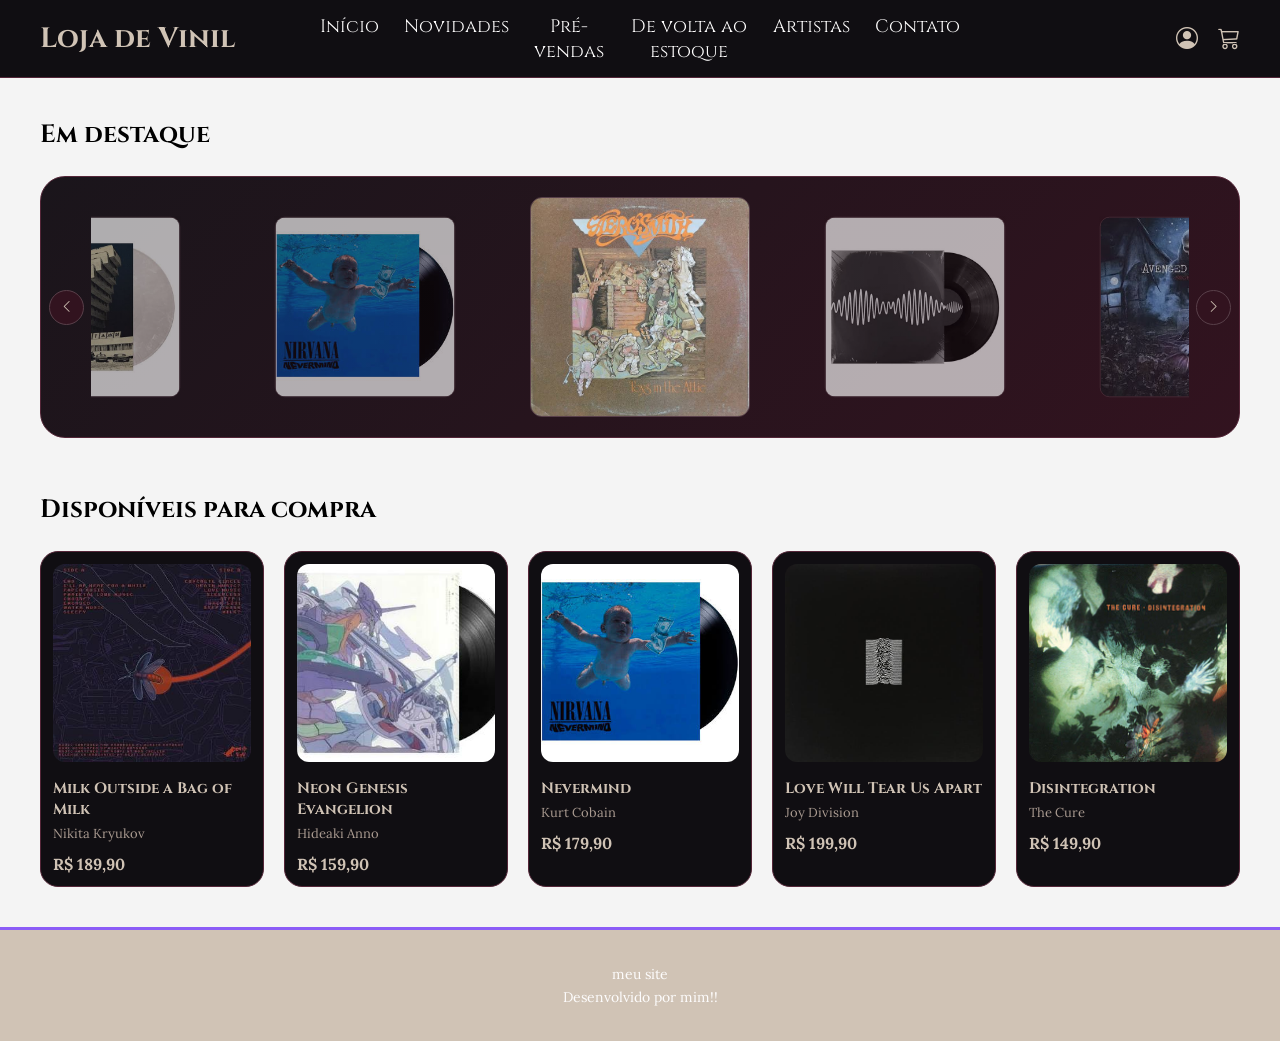
==== Html!!/index.html @ 714119db "avanço no css, começando js e adicionando carrosel de disco" ====
<!doctype html>
<html lang="en">
    <head>
        <meta charset="UTF-8" />
        <meta name="viewport" content="width=device-width, initial-scale=1.0" />
        <title>Loja de Vinil</title>
        <link rel="stylesheet" href="/Css!!/style.css" />
        <link
            rel="stylesheet"
            href="https://cdn.jsdelivr.net/npm/bootstrap-icons@1.11.3/font/bootstrap-icons.min.css"
        />
    </head>
    <body>
        <header>
            <h1>Loja de Vinil</h1>

            <nav>
                <a href="index.html" class="menu">Início</a>
                <a href="novidades.html" class="menu">Novidades</a>
                <a href="pv.html" class="menu">Pré-vendas</a>
                <a href="dve.html" class="menu">De volta ao estoque</a>
                <a href="Artistas.html" class="menu">Artistas</a>
                <a href="contato.html" class="menu">Contato</a>
            </nav>

            <div class="header-icons">
                <a href="conta.html">
                    <i class="bi bi-person-circle"></i>
                </a>

                <a href="carrinho.html">
                    <i class="bi bi-cart3"></i>
                </a>
            </div>
        </header>

        <main>
            <!-- CARROSSEL DE DISCOS -->

            <section class="carousel-section">
                <h2>Em destaque</h2>

                <div class="carousel-container">
                    <button class="carousel-btn prev" id="prevBtn" aria-label="Discos anteriores">
                        <i class="bi bi-chevron-left"></i>
                    </button>

                    <div class="carousel" id="carousel">
                        <div class="carousel-item">
                            <img src="../assets/discos/aero.jpg" alt="Disco 1" />
                        </div>

                        <div class="carousel-item">
                            <img src="../assets/discos/articmonkeys.jpg" alt="Disco 2" />
                        </div>

                        <div class="carousel-item">
                            <img src="../assets/discos/avengedsevenfold.jpg" alt="Disco 3" />
                        </div>

                        <div class="carousel-item">
                            <img src="../assets/discos/depechemode.jpg" alt="Disco 4" />
                        </div>

                        <div class="carousel-item">
                            <img src="../assets/discos/macdemarco.jpg" alt="Disco 5" />
                        </div>

                        <div class="carousel-item">
                            <img src="../assets/discos/molcaht.jpg" alt="Disco 6" />
                        </div>

                        <div class="carousel-item">
                            <img src="../assets/discos/nirvana.jpg" alt="Disco 7" />
                        </div>
                    </div>

                    <button class="carousel-btn next" id="nextBtn" aria-label="Próximos discos">
                        <i class="bi bi-chevron-right"></i>
                    </button>
                </div>
            </section>

            <!-- PRODUTOS DISPONÍVEIS -->

            <section class="products-section">
                <h2>Disponíveis para compra</h2>

                <div class="products-container">
                    <a href="disco.html" class="product-card">
                        <img src="../assets/discos/milkoutsideabagofmilk.jpg" alt="Capa do disco" />
                        <h3>Milk Outside a Bag of Milk</h3>
                        <p>Nikita Kryukov</p>
                        <span>R$ 189,90</span>
                    </a>

                    <a href="disco.html" class="product-card">
                        <img src="../assets/discos/neongenesis.jpg" alt="Capa do disco" />
                        <h3>Neon Genesis Evangelion</h3>
                        <p>Hideaki Anno</p>
                        <span>R$ 159,90</span>
                    </a>

                    <a href="disco.html" class="product-card">
                        <img src="../assets/discos/nirvana.jpg" alt="Capa do disco" />
                        <h3>Nevermind</h3>
                        <p>Kurt Cobain</p>
                        <span>R$ 179,90</span>
                    </a>

                    <a href="disco.html" class="product-card">
                        <img src="../assets/discos/joydivision.jpg" alt="Capa do disco" />
                        <h3>Love Will Tear Us Apart</h3>
                        <p>Joy Division</p>
                        <span>R$ 199,90</span>
                    </a>

                    <a href="disco.html" class="product-card">
                        <img src="../assets/discos/thecure.jpg" alt="Capa do disco" />
                        <h3>Disintegration</h3>
                        <p>The Cure</p>
                        <span>R$ 149,90</span>
                    </a>
                </div>
            </section>
        </main>

        <footer>
            <p>meu site</p>
            <p>Desenvolvido por mim!!</p>
        </footer>
        <script src="/Java!!/carosel.js"></script>
    </body>
</html>
---- Css!!/style.css ----
/* immport de fontes que me pareçam legais dde se usar no site*/
@import url("https://fonts.googleapis.com/css2?family=Lilita+One&display=swap");
@import url("https://fonts.googleapis.com/css2?family=Cinzel:wght@400;500;600;700&family=Lora:ital,wght@0,400;0,500;1,400&display=swap");
/* ate antes de fazer esse codigo, eu não tinha ideia que dava pra fazer isso*/
/*fonte para os titulos e textos*/
h1,
h2,
h3 {
    font-family: "Cinzel", serif;
}

p,
a {
    font-family: "Lora", serif;
}

/* Configurações gerais */
* {
    margin: 0;
    padding: 0;
    box-sizing: border-box;
}

html,
body {
    font-family: Arial, sans-serif;
    background-color: #f4f4f4;
    margin: 0;
    padding: 0;
    min-height: 100%;
}

body {
    min-height: 100vh;
    display: flex;
    flex-direction: column;
}

main {
    flex: 1;
}

/* HEADER */
header {
    background-color: #100e12;
    color: #d0c3b5;

    display: flex;
    align-items: center;
    justify-content: space-between;

    padding: 20px 40px;
    position: relative;

    border-bottom: 1px solid #542638;
}

header h1 {
    font-family: "Cinzel", serif;
    font-size: 28px;
    margin: 0;
}

header nav {
    display: flex;
    gap: 25px;
}

header nav a {
    color: white;
    text-decoration: none;
}
/* botoes do header */

.menu {
    text-align: center;
    color: rgb(255, 254, 254);
    font-family: "Cinzel", sans-serif;
    font-size: 18px;
}

/* NAV */
nav {
    display: flex;
    gap: 25px;

    position: absolute;
    left: 50%;
    transform: translateX(-50%);
}

nav a {
    color: #d0c3b5;
    text-decoration: none;
    font-family: "Lora", serif;
}

/* MAIN */
main {
    padding: 40px;
    min-height: 70vh;
}

/* FOOTER */
footer {
    background-color: #d0c3b5;
    color: rgb(253, 252, 252);

    padding: 30px;
    text-align: center;

    border-top: 3px solid #8b5cf6;
}

footer p {
    margin: 5px;
    font-size: 14px;
}

/*Icones De perfil e carrinho */
.header-icons {
    display: flex;
    align-items: center;
    gap: 20px;
    margin-left: auto;
}

.header-icons a {
    color: #d0c3b5;
    font-size: 22px;
    transition: 0.3s;
}

.header-icons a:hover {
    color: #a34b69;
}

/* carousel e etc
/* CARROSSEL */

/* CARROSSEL */

.carousel-section {
    margin-bottom: 55px;
}

.carousel-section h2,
.products-section h2 {
    color: #000000;
    margin-bottom: 25px;
    font-size: 25px;
}

.carousel-container {
    position: relative;
    display: flex;
    align-items: center;
    padding: 20px 50px;

    background: linear-gradient(135deg, #1a151b, #32131f);

    border: 1px solid #542638;
    border-radius: 25px;

    width: 100%;
    max-width: 1400px;

    margin: 0 auto;
    overflow: hidden;
}
.carousel {
    display: flex;
    align-items: center;
    gap: 35px;

    width: 100%;
    overflow-x: auto;

    scroll-behavior: smooth;
    scroll-snap-type: x mandatory;

    scrollbar-width: none;
}

.carousel::-webkit-scrollbar {
    display: none;
}

.carousel-item {
    flex: 0 0 240px;

    display: flex;
    justify-content: center;
    align-items: center;

    scroll-snap-align: center;

    transform: scale(0.82);
    opacity: 0.65;

    transition:
        transform 0.45s ease,
        opacity 0.45s ease;
}

.carousel-item.active {
    transform: scale(1);
    opacity: 1;
}

.carousel-item:not(.active):hover {
    transform: scale(0.9);
    opacity: 0.85;
}

.carousel-item img {
    width: 220px;
    height: 220px;
    object-fit: contain;

    border-radius: 12px;
    border: 1px solid #59404a;
}

.carousel-item:hover {
    transform: scale(1.08);
}

.carousel-btn {
    position: absolute;
    z-index: 2;

    background: #32131f;
    color: #d0c3b5;

    border: 1px solid #59404a;
    border-radius: 50%;

    width: 35px;
    height: 35px;

    cursor: pointer;
    transition: 0.3s;
}

.carousel-btn:hover {
    background: #542638;
}

.prev {
    left: 8px;
}

.next {
    right: 8px;
}

/* PRODUTOS */

.products-section {
    margin-top: 45px;
}

.products-container {
    display: grid;
    grid-template-columns: repeat(5, minmax(0, 1fr));
    gap: 20px;
}

.product-card {
    background-color: #100e12;
    border: 1px solid #542638;
    border-radius: 18px;

    padding: 12px;

    color: #d0c3b5;
    text-decoration: none;

    transition: 0.3s ease;
}

.product-card:hover {
    transform: translateY(-6px);
    border-color: #a34b69;
}

.product-card img {
    width: 100%;
    aspect-ratio: 1 / 1;

    object-fit: cover;
    border-radius: 12px;
}

.product-card h3 {
    font-size: 15px;
    margin-top: 12px;
}

.product-card p {
    font-size: 13px;
    color: #a99a90;
    margin-top: 5px;
}

.product-card span {
    display: block;
    margin-top: 12px;

    font-family: "Lora", serif;
    font-weight: bold;
    color: #d0c3b5;
}

/* RESPONSIVIDADE */

@media (max-width: 600px) {
    .carousel-container {
        padding: 15px 35px;
    }

    .carousel-item {
        flex-basis: 160px;
    }

    .carousel-item img {
        width: 145px;
        height: 145px;
    }
}
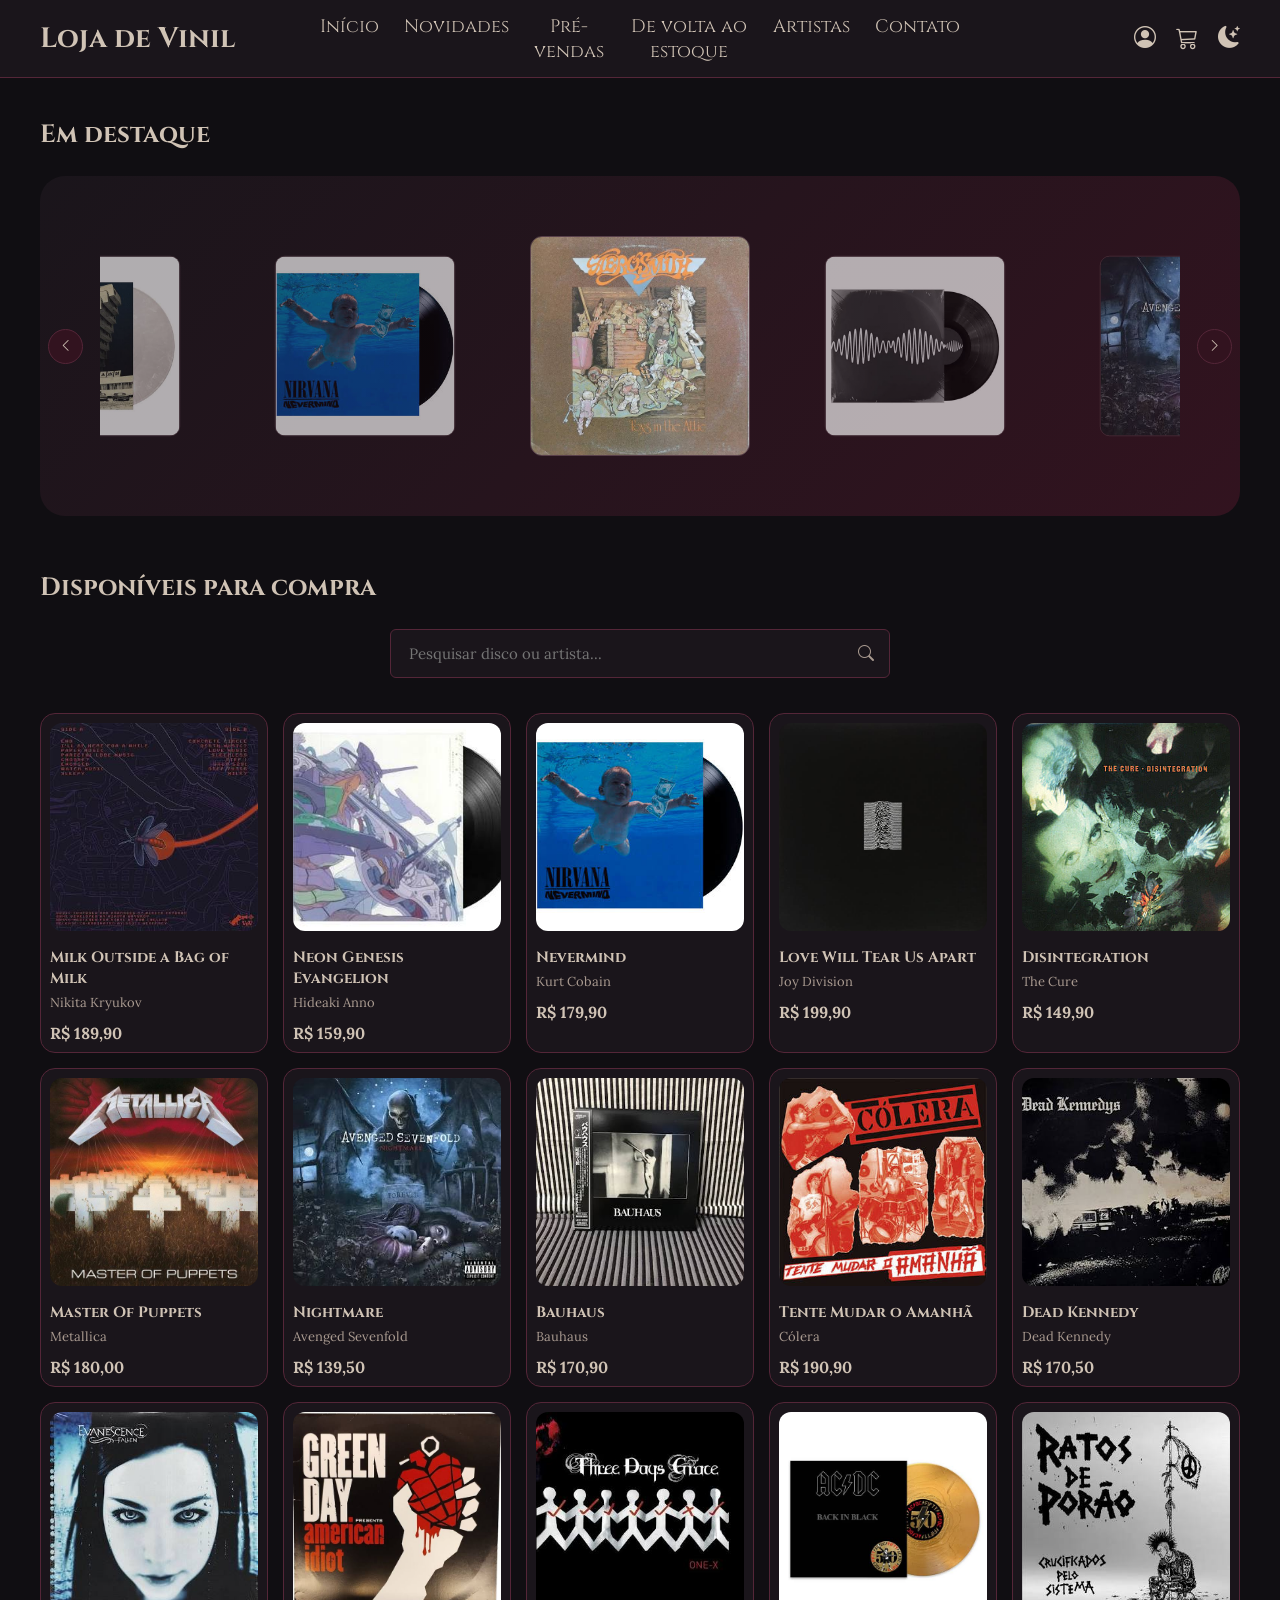
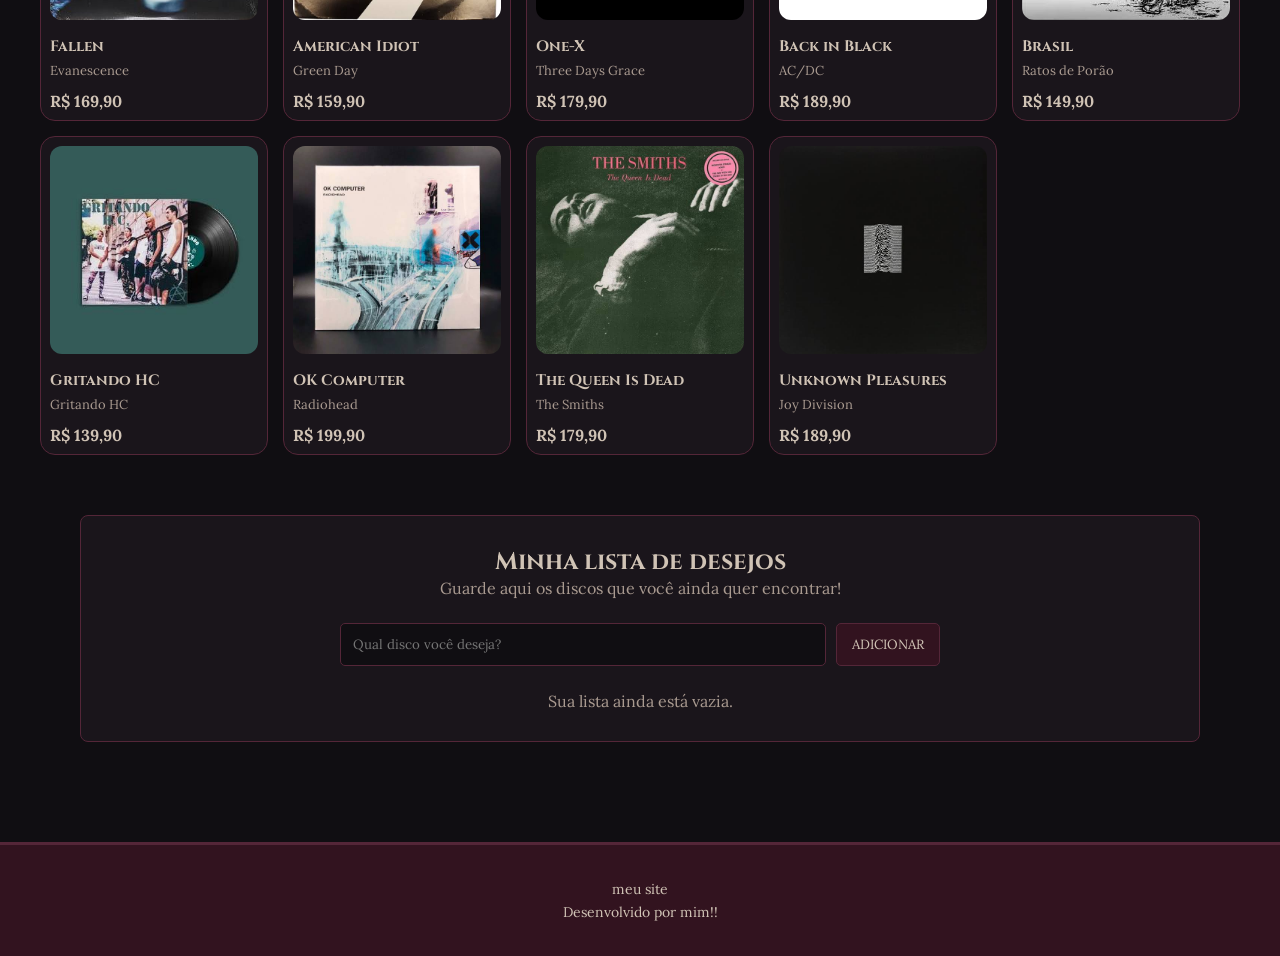
==== commit 9fa9bcab: "Atualiza menus de conta e adiciona estrutura SQL" ====
--- a/Html!!/index.html
+++ b/Html!!/index.html
@@ -1,16 +1,26 @@
+<!-- Não sei onde comentar isso, mas todo o codigo foi versionado pro github!!
+ Piblos33 -->
+
 <!doctype html>
-<html lang="en">
+<html lang="pt-BR">
     <head>
+        <!-- Configurações iniciais da página, título e arquivos externos -->
         <meta charset="UTF-8" />
         <meta name="viewport" content="width=device-width, initial-scale=1.0" />
         <title>Loja de Vinil</title>
+
         <link rel="stylesheet" href="/Css!!/style.css" />
+
+        <!-- Biblioteca de ícones utilizada em algumas partes do site -->
         <link
             rel="stylesheet"
             href="https://cdn.jsdelivr.net/npm/bootstrap-icons@1.11.3/font/bootstrap-icons.min.css"
         />
     </head>
+
     <body>
+        <!-- Cabeçalho principal, com o nome da loja, navegação e ícones -->
+
         <header>
             <h1>Loja de Vinil</h1>
 
@@ -24,27 +34,66 @@
             </nav>
 
             <div class="header-icons">
-                <a href="conta.html">
-                    <i class="bi bi-person-circle"></i>
-                </a>
-
+                <!-- Menu da conta -->
+                <div class="account-menu">
+                    <button id="account-toggle" aria-label="Abrir menu da conta">
+                        <i class="bi bi-person-circle"></i>
+                    </button>
+
+                    <!-- Painel de login -->
+                    <div class="account-panel" id="account-panel">
+                        <div id="mini-login">
+                            <h3>Entre na sua conta</h3>
+                            <p>Continue explorando a Vinyl.</p>
+
+                            <form id="mini-login-form">
+                                <input type="email" id="mini-email" placeholder="Seu e-mail" required />
+
+                                <input type="password" id="mini-senha" placeholder="Sua senha" required />
+
+                                <button type="submit">ENTRAR</button>
+                            </form>
+
+                            <p class="account-cadastro">
+                                Ainda não tem conta?
+                                <a href="conta.html">Cadastre-se</a>
+                            </p>
+                        </div>
+
+                        <!-- Painel para quem já está logado -->
+                        <div id="mini-logado" style="display: none">
+                            <h3>Bem-vindo à Vinyl!</h3>
+                            <p>Sua sessão está ativa.</p>
+
+                            <button id="mini-sair">SAIR DA CONTA</button>
+                        </div>
+                    </div>
+                </div>
+
+                <!-- Carrinho -->
                 <a href="carrinho.html">
                     <i class="bi bi-cart3"></i>
                 </a>
+
+                <!-- Modo escuro -->
+                <button id="theme-toggle" class="theme-toggle" aria-label="Alternar tema">
+                    <i class="bi bi-moon-stars-fill"></i>
+                </button>
             </div>
         </header>
 
         <main>
-            <!-- CARROSSEL DE DISCOS -->
-
+            <!-- Área de destaque com os discos apresentados em formato de carrossel -->
             <section class="carousel-section">
                 <h2>Em destaque</h2>
 
                 <div class="carousel-container">
+                    <!-- Botão para voltar os discos -->
                     <button class="carousel-btn prev" id="prevBtn" aria-label="Discos anteriores">
                         <i class="bi bi-chevron-left"></i>
                     </button>
 
+                    <!-- Imagens que aparecem no carrossel -->
                     <div class="carousel" id="carousel">
                         <div class="carousel-item">
                             <img src="../assets/discos/aero.jpg" alt="Disco 1" />
@@ -75,60 +124,199 @@
                         </div>
                     </div>
 
+                    <!-- Botão para avançar os discos -->
                     <button class="carousel-btn next" id="nextBtn" aria-label="Próximos discos">
                         <i class="bi bi-chevron-right"></i>
                     </button>
                 </div>
             </section>
 
-            <!-- PRODUTOS DISPONÍVEIS -->
-
+            <!-- Área onde ficam os produtos disponíveis para compra -->
             <section class="products-section">
                 <h2>Disponíveis para compra</h2>
 
+                <!-- Campo utilizado para pesquisar discos pelo nome ou artista -->
+                <div class="filtro-container">
+                    <input type="text" id="filtro-discos" placeholder="Pesquisar disco ou artista..." />
+                    <i class="bi bi-search"></i>
+                </div>
+
+                <!-- Mensagem exibida quando nenhum produto corresponde à pesquisa -->
+                <p id="nenhum-resultado" style="display: none">Nenhum disco encontrado. Tente outra pesquisa!</p>
+
                 <div class="products-container">
-                    <a href="disco.html" class="product-card">
+                    <!-- Cada cartão apresenta a capa, o nome, o artista e o preço.
+                     O link direciona para a página de detalhes do disco,
+                     passando seu identificador pela URL. -->
+
+                    <a href="disco.html?id=milk-outside" class="product-card">
                         <img src="../assets/discos/milkoutsideabagofmilk.jpg" alt="Capa do disco" />
                         <h3>Milk Outside a Bag of Milk</h3>
                         <p>Nikita Kryukov</p>
                         <span>R$ 189,90</span>
                     </a>
 
-                    <a href="disco.html" class="product-card">
+                    <a href="disco.html?id=evangelion" class="product-card">
                         <img src="../assets/discos/neongenesis.jpg" alt="Capa do disco" />
                         <h3>Neon Genesis Evangelion</h3>
                         <p>Hideaki Anno</p>
                         <span>R$ 159,90</span>
                     </a>
 
-                    <a href="disco.html" class="product-card">
+                    <a href="disco.html?id=nevermind" class="product-card">
                         <img src="../assets/discos/nirvana.jpg" alt="Capa do disco" />
                         <h3>Nevermind</h3>
                         <p>Kurt Cobain</p>
                         <span>R$ 179,90</span>
                     </a>
 
-                    <a href="disco.html" class="product-card">
+                    <a href="disco.html?id=love-will-tear" class="product-card">
                         <img src="../assets/discos/joydivision.jpg" alt="Capa do disco" />
                         <h3>Love Will Tear Us Apart</h3>
                         <p>Joy Division</p>
                         <span>R$ 199,90</span>
                     </a>
 
-                    <a href="disco.html" class="product-card">
+                    <a href="disco.html?id=disintegration" class="product-card">
                         <img src="../assets/discos/thecure.jpg" alt="Capa do disco" />
                         <h3>Disintegration</h3>
                         <p>The Cure</p>
                         <span>R$ 149,90</span>
                     </a>
+
+                    <a href="disco.html?id=master-of-puppets" class="product-card">
+                        <img src="../assets/discos/metallica.jpg" alt="Capa do disco" />
+                        <h3>Master Of Puppets</h3>
+                        <p>Metallica</p>
+                        <span>R$ 180,00</span>
+                    </a>
+
+                    <a href="disco.html?id=nightmare" class="product-card">
+                        <img src="../assets/discos/avengedsevenfold.jpg" alt="Capa do disco" />
+                        <h3>Nightmare</h3>
+                        <p>Avenged Sevenfold</p>
+                        <span>R$ 139,50</span>
+                    </a>
+
+                    <a href="disco.html?id=bauhaus" class="product-card">
+                        <img src="../assets/discos/bauhaus.jpg" alt="Capa do disco" />
+                        <h3>Bauhaus</h3>
+                        <p>Bauhaus</p>
+                        <span>R$ 170,90</span>
+                    </a>
+
+                    <a href="disco.html?id=colera" class="product-card">
+                        <img src="../assets/discos/colera.jpg" alt="Capa do disco" />
+                        <h3>Tente Mudar o Amanhã</h3>
+                        <p>Cólera</p>
+                        <span>R$ 190,90</span>
+                    </a>
+
+                    <a href="disco.html?id=dead-kennedy" class="product-card">
+                        <img src="../assets/discos/deadkennedy.jpg" alt="Capa do disco" />
+                        <h3>Dead Kennedy</h3>
+                        <p>Dead Kennedy</p>
+                        <span>R$ 170,50</span>
+                    </a>
+
+                    <!-- Outros produtos adicionados ao catálogo -->
+
+                    <a href="disco.html?id=fallen" class="product-card">
+                        <img src="../assets/discos/evanescense.jpg" alt="Disco de Evanescence" />
+                        <h3>Fallen</h3>
+                        <p>Evanescence</p>
+                        <span>R$ 169,90</span>
+                    </a>
+
+                    <a href="disco.html?id=american-idiot" class="product-card">
+                        <img src="../assets/discos/greenday.jpg" alt="Disco de Green Day" />
+                        <h3>American Idiot</h3>
+                        <p>Green Day</p>
+                        <span>R$ 159,90</span>
+                    </a>
+
+                    <a href="disco.html?id=one-x" class="product-card">
+                        <img src="../assets/discos/treedaysgrace.jpg" alt="Disco de Three Days Grace" />
+                        <h3>One-X</h3>
+                        <p>Three Days Grace</p>
+                        <span>R$ 179,90</span>
+                    </a>
+
+                    <a href="disco.html?id=back-in-black" class="product-card">
+                        <img src="../assets/discos/acdc.jpg" alt="Disco de AC/DC" />
+                        <h3>Back in Black</h3>
+                        <p>AC/DC</p>
+                        <span>R$ 189,90</span>
+                    </a>
+
+                    <a href="disco.html?id=brasil" class="product-card">
+                        <img src="../assets/discos/ratosdeporao.jpg" alt="Disco de Ratos de Porão" />
+                        <h3>Brasil</h3>
+                        <p>Ratos de Porão</p>
+                        <span>R$ 149,90</span>
+                    </a>
+
+                    <a href="disco.html?id=gritando-hc" class="product-card">
+                        <img src="../assets/discos/gritandohc.jpg" alt="Disco de Gritando HC" />
+                        <h3>Gritando HC</h3>
+                        <p>Gritando HC</p>
+                        <span>R$ 139,90</span>
+                    </a>
+
+                    <a href="disco.html?id=ok-computer" class="product-card">
+                        <img src="../assets/discos/radiohead.jpg" alt="Disco de Radiohead" />
+                        <h3>OK Computer</h3>
+                        <p>Radiohead</p>
+                        <span>R$ 199,90</span>
+                    </a>
+
+                    <a href="disco.html?id=the-queen-is-dead" class="product-card">
+                        <img src="../assets/discos/thesmiths.jpg" alt="Disco de The Smiths" />
+                        <h3>The Queen Is Dead</h3>
+                        <p>The Smiths</p>
+                        <span>R$ 179,90</span>
+                    </a>
+
+                    <a href="disco.html?id=unknown-pleasures" class="product-card">
+                        <img src="../assets/discos/joydivision.jpg" alt="Disco de Joy Division" />
+                        <h3>Unknown Pleasures</h3>
+                        <p>Joy Division</p>
+                        <span>R$ 189,90</span>
+                    </a>
                 </div>
             </section>
+            <!-- Lista de desejos do visitante -->
+            <section class="lista-desejos">
+                <h2>Minha lista de desejos</h2>
+
+                <p>Guarde aqui os discos que você ainda quer encontrar!</p>
+
+                <!-- Formulário para adicionar novos discos -->
+                <form id="form-desejos">
+                    <input type="text" id="nome-desejo" placeholder="Qual disco você deseja?" required maxlength="80" />
+
+                    <button type="submit">ADICIONAR</button>
+                </form>
+
+                <!-- Local onde os desejos serão apresentados -->
+                <ul id="itens-desejos"></ul>
+
+                <p id="lista-vazia">Sua lista ainda está vazia.</p>
+            </section>
         </main>
 
+        <!-- Rodapé com informações finais da página -->
         <footer>
             <p>meu site</p>
             <p>Desenvolvido por mim!!</p>
         </footer>
+
+        <!-- Arquivos JavaScript responsáveis pelo carrossel e pela troca de tema -->
         <script src="/Java!!/carosel.js"></script>
+        <script src="../Java!!/Tema.js"></script>
+        <script src="/Java!!/aviso.js"></script>
+        <script src="/Java!!/Filtro.js"></script>
+        <script src="/Java!!/Desejos.js"></script>
+        <script src="/Java!!/ContaMenu.js"></script>
     </body>
 </html>
--- a/Css!!/style.css
+++ b/Css!!/style.css
@@ -3,6 +3,40 @@
 @import url("https://fonts.googleapis.com/css2?family=Cinzel:wght@400;500;600;700&family=Lora:ital,wght@0,400;0,500;1,400&display=swap");
 /* ate antes de fazer esse codigo, eu não tinha ideia que dava pra fazer isso*/
 /*fonte para os titulos e textos*/
+/* TEMA ESCURO - PADRÃO */
+
+:root {
+    color-scheme: dark;
+
+    --bg: #100e12;
+    --surface: #1a151b;
+    --surface-secondary: #32131f;
+    --text: #d0c3b5;
+    --text-secondary: #a99a90;
+    --border: #542638;
+    --accent: #a34b69;
+}
+
+/* Aqui ficam as cores utilizadas quando o site está no tema claro */
+[data-theme="light"] {
+    color-scheme: light;
+
+    --bg: #f4eee7;
+    --surface: #ffffff;
+    --surface-secondary: #e9dce0;
+    --text: #32131f;
+    --text-secondary: #725d62;
+    --border: #c9aeb8;
+    --accent: #8b3d5a;
+}
+
+/* Faço o botão de tema mudar de aparência quando passo o mouse */
+.theme-toggle:hover {
+    color: var(--accent);
+    transform: rotate(15deg);
+}
+
+/* Defino as fontes utilizadas nos títulos e nos textos */
 h1,
 h2,
 h3 {
@@ -14,7 +48,7 @@
     font-family: "Lora", serif;
 }
 
-/* Configurações gerais */
+/* Configurações gerais para organizar os elementos da página */
 * {
     margin: 0;
     padding: 0;
@@ -24,62 +58,84 @@
 html,
 body {
     font-family: Arial, sans-serif;
-    background-color: #f4f4f4;
+    background-color: var(--bg);
+    color: var(--text);
+
     margin: 0;
     padding: 0;
     min-height: 100%;
 }
 
+/* Organizo a página para que o rodapé fique na parte inferior */
 body {
     min-height: 100vh;
     display: flex;
     flex-direction: column;
 }
 
+/* Faço o conteúdo principal ocupar o espaço disponível */
 main {
     flex: 1;
 }
 
 /* HEADER */
+/* Organizo o cabeçalho e mantenho ele visível durante a rolagem */
 header {
-    background-color: #100e12;
-    color: #d0c3b5;
+    background-color: var(--surface);
+    color: var(--text);
+    border-bottom: 1px solid var(--border);
 
     display: flex;
     align-items: center;
     justify-content: space-between;
 
     padding: 20px 40px;
-    position: relative;
-
-    border-bottom: 1px solid #542638;
-}
-
+    position: sticky;
+    top: 0;
+    z-index: 1000;
+}
+
+/* Ajusto o título que aparece no cabeçalho */
 header h1 {
     font-family: "Cinzel", serif;
     font-size: 28px;
     margin: 0;
 }
 
+/* Organizo os links do menu e o espaço entre eles */
 header nav {
     display: flex;
     gap: 25px;
 }
 
+/* Defino a aparência dos links do cabeçalho */
 header nav a {
-    color: white;
+    color: var(--text);
     text-decoration: none;
-}
-/* botoes do header */
-
+    transition: color 0.3;
+}
+
+/* Mudo a cor dos links quando passo o mouse */
+header nav a:hover {
+    color: var(--accent);
+}
+
+/* Defino a aparência dos ícones do cabeçalho */
+.header-icons i {
+    color: var(--text);
+    transition: color 0.3s;
+}
+
+/* Ajusto a aparência dos botões do menu */
 .menu {
     text-align: center;
-    color: rgb(255, 254, 254);
+    color: var(--text);
     font-family: "Cinzel", sans-serif;
     font-size: 18px;
 }
 
 /* NAV */
+/* Organizo os links de navegação e posiciono o menu no centro */
 nav {
     display: flex;
     gap: 25px;
@@ -89,35 +145,44 @@
     transform: translateX(-50%);
 }
 
+/* Defino as cores e a fonte dos links de navegação */
 nav a {
-    color: #d0c3b5;
+    color: var(--text);
     text-decoration: none;
     font-family: "Lora", serif;
 }
 
+/* Destaco os links quando o mouse passa por cima */
+nav a:hover {
+    color: var(--accent);
+}
+
 /* MAIN */
+/* Defino o espaço interno da área principal */
 main {
     padding: 40px;
     min-height: 70vh;
 }
 
 /* FOOTER */
+/* Organizo o rodapé e defino sua aparência */
 footer {
-    background-color: #d0c3b5;
-    color: rgb(253, 252, 252);
+    background-color: var(--surface-secondary);
+    color: var(--text);
 
     padding: 30px;
     text-align: center;
 
-    border-top: 3px solid #8b5cf6;
-}
-
+    border-top: 3px solid var(--border);
+}
+
+/* Ajusto o espaçamento e o tamanho dos textos do rodapé */
 footer p {
     margin: 5px;
     font-size: 14px;
 }
 
-/*Icones De perfil e carrinho */
+/* Organizo os ícones de perfil e carrinho */
 .header-icons {
     display: flex;
     align-items: center;
@@ -125,49 +190,54 @@
     margin-left: auto;
 }
 
+/* Defino o tamanho e a aparência dos ícones */
 .header-icons a {
-    color: #d0c3b5;
+    color: var(--text);
     font-size: 22px;
     transition: 0.3s;
 }
 
+/* Mudo a cor dos ícones quando passo o mouse */
 .header-icons a:hover {
-    color: #a34b69;
-}
-
-/* carousel e etc
+    color: var(--accent);
+}
+
 /* CARROSSEL */
-
-/* CARROSSEL */
-
+/* Defino o espaço entre o carrossel e a próxima seção */
 .carousel-section {
     margin-bottom: 55px;
 }
 
+/* Ajusto os títulos das seções de carrossel e produtos */
 .carousel-section h2,
 .products-section h2 {
-    color: #000000;
+    color: var(--text);
     margin-bottom: 25px;
     font-size: 25px;
 }
 
+/* Organizo a área onde o carrossel aparece */
 .carousel-container {
     position: relative;
     display: flex;
     align-items: center;
-    padding: 20px 50px;
-
-    background: linear-gradient(135deg, #1a151b, #32131f);
-
-    border: 1px solid #542638;
+    padding: 35px 60px;
+
+    background: linear-gradient(135deg, var(--surface), var(--surface-secondary));
+
+    border-color: var(--border);
     border-radius: 25px;
 
     width: 100%;
-    max-width: 1400px;
+    max-width: 1500px;
+
+    min-height: 340px;
 
     margin: 0 auto;
     overflow: hidden;
 }
+
+/* Organizo os discos e permito a rolagem horizontal */
 .carousel {
     display: flex;
     align-items: center;
@@ -182,10 +252,12 @@
     scrollbar-width: none;
 }
 
+/* Escondo a barra de rolagem do carrossel */
 .carousel::-webkit-scrollbar {
     display: none;
 }
 
+/* Defino o tamanho e a aparência inicial de cada disco */
 .carousel-item {
     flex: 0 0 240px;
 
@@ -203,16 +275,19 @@
         opacity 0.45s ease;
 }
 
+/* Dou destaque ao disco que está selecionado no momento */
 .carousel-item.active {
     transform: scale(1);
     opacity: 1;
 }
 
+/* Destaco os outros discos quando passo o mouse por cima */
 .carousel-item:not(.active):hover {
     transform: scale(0.9);
     opacity: 0.85;
 }
 
+/* Defino o tamanho e o posicionamento das capas */
 .carousel-item img {
     width: 220px;
     height: 220px;
@@ -222,18 +297,19 @@
     border: 1px solid #59404a;
 }
 
+/* Aumento um pouco o disco quando passo o mouse por cima */
 .carousel-item:hover {
     transform: scale(1.08);
 }
 
+/* Organizo os botões utilizados para avançar e voltar o carrossel */
 .carousel-btn {
     position: absolute;
     z-index: 2;
 
-    background: #32131f;
-    color: #d0c3b5;
-
-    border: 1px solid #59404a;
+    background: var(--surface-secondary);
+    color: var(--text);
+    border: 1px solid var(--border);
     border-radius: 50%;
 
     width: 35px;
@@ -243,48 +319,57 @@
     transition: 0.3s;
 }
 
+/* Destaco os botões do carrossel quando são selecionados */
 .carousel-btn:hover {
-    background: #542638;
-}
-
+    background: var(--accent);
+}
+
+/* Posiciono o botão para voltar os discos */
 .prev {
     left: 8px;
 }
 
+/* Posiciono o botão para avançar os discos */
 .next {
     right: 8px;
 }
 
 /* PRODUTOS */
-
+/* Defino o espaço antes da seção de produtos */
 .products-section {
     margin-top: 45px;
 }
 
+/* Organizo os produtos em uma grade com cinco colunas */
 .products-container {
     display: grid;
     grid-template-columns: repeat(5, minmax(0, 1fr));
-    gap: 20px;
-}
-
+    gap: 15px;
+
+    width: 100%;
+}
+
+/* Defino a aparência dos cartões de cada produto */
 .product-card {
-    background-color: #100e12;
-    border: 1px solid #542638;
-    border-radius: 18px;
-
-    padding: 12px;
-
-    color: #d0c3b5;
+    background-color: var(--surface);
+    border: 1px solid var(--border);
+    border-radius: 15px;
+
+    padding: 9px;
+
+    color: var(--text);
     text-decoration: none;
 
     transition: 0.3s ease;
 }
 
+/* Destaco o cartão quando o mouse passa por cima */
 .product-card:hover {
     transform: translateY(-6px);
-    border-color: #a34b69;
-}
-
+    border-color: var(--accent);
+}
+
+/* Ajusto as capas para que todas tenham o mesmo formato */
 .product-card img {
     width: 100%;
     aspect-ratio: 1 / 1;
@@ -293,28 +378,31 @@
     border-radius: 12px;
 }
 
+/* Ajusto o nome de cada produto */
 .product-card h3 {
     font-size: 15px;
     margin-top: 12px;
 }
 
+/* Defino a aparência das informações dos produtos */
 .product-card p {
     font-size: 13px;
-    color: #a99a90;
+    color: var(--text-secondary);
     margin-top: 5px;
 }
 
+/* Destaco o preço de cada produto */
 .product-card span {
     display: block;
     margin-top: 12px;
 
     font-family: "Lora", serif;
     font-weight: bold;
-    color: #d0c3b5;
+    color: var(--text);
 }
 
 /* RESPONSIVIDADE */
-
+/* Adapto o carrossel para telas menores */
 @media (max-width: 600px) {
     .carousel-container {
         padding: 15px 35px;
@@ -329,3 +417,2071 @@
         height: 145px;
     }
 }
+
+/* Configurações do botão responsável por trocar o tema */
+.theme-toggle {
+    background: transparent;
+    border: none;
+
+    color: var(--text);
+    font-size: 22px;
+
+    cursor: pointer;
+    transition: 0.3s;
+}
+
+/* Animação do botão quando passo o mouse por cima */
+.theme-toggle:hover {
+    color: var(--accent);
+    transform: rotate(15deg);
+}
+
+/* BOTÃO ADICIONAR AO CARRINHO */
+/* Organizo o botão e defino sua aparência */
+#adicionar-carrinho {
+    display: flex;
+    align-items: center;
+    justify-content: center;
+    gap: 12px;
+
+    background: var(--surface-secondary);
+    color: var(--text);
+
+    border: 1px solid var(--border);
+    border-radius: 12px;
+
+    padding: 15px 25px;
+
+    font-family: "Lora", serif;
+    font-size: 16px;
+    font-weight: bold;
+
+    cursor: pointer;
+
+    transition: all 0.3s ease;
+}
+
+/* Mudo a aparência do botão quando passo o mouse por cima */
+#adicionar-carrinho:hover {
+    background: var(--accent);
+    border-color: var(--accent);
+
+    transform: translateY(-3px);
+
+    box-shadow: 0 6px 18px rgba(163, 75, 105, 0.25);
+}
+
+/* Dou um pequeno efeito quando o botão é pressionado */
+#adicionar-carrinho:active {
+    transform: scale(0.97);
+}
+
+/* Ajusto o tamanho do ícone dentro do botão */
+#adicionar-carrinho i {
+    font-size: 20px;
+}
+
+/* Organizo a área que apresenta os detalhes de cada disco */
+.disco-detalhes {
+    display: flex;
+    align-items: center;
+    justify-content: center;
+    gap: 60px;
+    max-width: 1100px;
+    margin: 80px auto;
+    padding: 30px;
+}
+
+/* Reservo o espaço onde a capa do disco será exibida */
+.disco-imagem {
+    flex: 1;
+    display: flex;
+    justify-content: center;
+}
+
+/* Ajusto o tamanho e a aparência da imagem do disco */
+.disco-imagem img {
+    width: 100%;
+    max-width: 420px;
+    aspect-ratio: 1 / 1;
+    object-fit: cover;
+    border-radius: 12px;
+    box-shadow: 0 10px 30px rgba(0, 0, 0, 0.4);
+}
+
+/* Organizo as informações que aparecem ao lado da capa */
+.disco-info {
+    flex: 1;
+    display: flex;
+    flex-direction: column;
+    gap: 18px;
+}
+
+/* Ajusto o título com o nome do disco */
+.disco-info h2 {
+    color: var(--text);
+    font-family: "Cinzel", serif;
+    font-size: 30px;
+}
+
+/* Defino a aparência dos textos com as informações do disco */
+.disco-info p {
+    color: var(--text-secondary);
+    font-family: "Lora", serif;
+    line-height: 1.7;
+}
+
+/* Destaco o preço para chamar mais atenção */
+#disco-preco {
+    color: var(--accent);
+    font-size: 25px;
+    font-weight: bold;
+}
+
+/* Adapto a página de detalhes para telas menores */
+@media (max-width: 768px) {
+    .disco-detalhes {
+        flex-direction: column;
+        gap: 30px;
+        margin: 30px auto;
+        padding: 20px;
+    }
+
+    .disco-imagem img {
+        max-width: 320px;
+    }
+
+    .disco-info h2 {
+        font-size: 24px;
+    }
+}
+
+/* Configurações da janela que aparece ao tentar adicionar um disco ao carrinho */
+.modal {
+    display: none;
+    position: fixed;
+    inset: 0;
+    background: rgba(0, 0, 0, 0.75);
+    justify-content: center;
+    align-items: center;
+    z-index: 9999;
+    padding: 20px;
+}
+
+/* Exibo o modal quando a classe é adicionada pelo JavaScript */
+.modal.modal-ativo {
+    display: flex;
+}
+
+/* Organizo o conteúdo que aparece dentro da janela */
+.modal-conteudo {
+    position: relative;
+    background: var(--surface);
+    border: 1px solid var(--border);
+    border-radius: 18px;
+    padding: 40px;
+    max-width: 430px;
+    width: 100%;
+    text-align: center;
+    color: var(--text);
+}
+
+/* Ajusto o tamanho e a cor do ícone da janela */
+.modal-icone {
+    font-size: 45px;
+    color: var(--accent);
+}
+
+/* Ajusto o título da janela */
+.modal-conteudo h2 {
+    font-family: "Cinzel", serif;
+    margin: 20px 0 12px;
+}
+
+/* Defino a aparência dos textos da janela */
+.modal-conteudo p {
+    color: var(--text-secondary);
+    line-height: 1.6;
+}
+
+/* Posiciono o botão utilizado para fechar a janela */
+.fechar-modal {
+    position: absolute;
+    top: 15px;
+    right: 15px;
+    background: transparent;
+    border: none;
+    color: var(--text);
+    font-size: 20px;
+    cursor: pointer;
+}
+
+/* Defino a aparência do link para entrar na conta */
+.modal-botao {
+    display: block;
+    margin-top: 25px;
+    padding: 14px;
+    background: var(--surface-secondary);
+    border: 1px solid var(--border);
+    border-radius: 10px;
+    color: var(--text);
+    text-decoration: none;
+    transition: 0.3s;
+}
+
+/* Destaco o link quando o mouse passa por cima */
+.modal-botao:hover {
+    background: var(--accent);
+}
+
+/* Ajusto o espaço e o tamanho do texto de cadastro */
+.modal-cadastro {
+    margin-top: 20px;
+    font-size: 14px;
+}
+
+/* Destaco o link para realizar o cadastro */
+.modal-cadastro a {
+    color: var(--accent);
+    text-decoration: none;
+}
+
+/* ========================================
+   PÁGINA DE CONTA
+======================================== */
+
+/* Organizo a área principal dos formulários */
+.conta-container {
+    display: flex;
+    justify-content: center;
+    align-items: center;
+    min-height: 75vh;
+    padding: 50px 20px;
+
+    background: radial-gradient(circle at center, rgba(163, 30, 65, 0.12), transparent 65%);
+}
+
+/* Dou ao formulário uma aparência mais pesada e underground */
+.conta-formulario {
+    width: 100%;
+    max-width: 460px;
+    padding: 45px;
+
+    background: linear-gradient(145deg, var(--surface), var(--bg));
+    border: 1px solid var(--border);
+    border-radius: 5px;
+
+    text-align: center;
+
+    box-shadow:
+        0 0 25px rgba(120, 20, 50, 0.15),
+        8px 8px 0 rgba(80, 15, 35, 0.25);
+}
+
+/* Ícone principal do formulário */
+.conta-icone {
+    font-size: 55px;
+    color: var(--accent);
+
+    filter: drop-shadow(0 0 10px rgba(192, 45, 85, 0.3));
+}
+
+/* Título com mais destaque */
+.conta-formulario h2 {
+    font-family: "Cinzel", serif;
+    font-size: 30px;
+    font-weight: 700;
+    letter-spacing: 2px;
+
+    margin: 20px 0 12px;
+    color: var(--text);
+    text-transform: uppercase;
+}
+
+/* Texto de apresentação */
+.conta-formulario > p {
+    color: var(--text-secondary);
+    margin-bottom: 30px;
+    font-size: 14px;
+}
+
+/* Organização dos campos */
+.campo-formulario {
+    display: flex;
+    flex-direction: column;
+    text-align: left;
+    gap: 9px;
+    margin-bottom: 22px;
+}
+
+/* Aparência dos nomes dos campos */
+.campo-formulario label {
+    color: var(--text-secondary);
+    font-family: "Cinzel", serif;
+    font-size: 12px;
+    letter-spacing: 1px;
+    text-transform: uppercase;
+}
+
+/* Campos de preenchimento */
+.campo-formulario input {
+    padding: 15px;
+
+    background: var(--bg);
+    border: 1px solid var(--border);
+    border-radius: 4px;
+
+    color: var(--text);
+    font-family: "Lora", serif;
+    font-size: 14px;
+
+    outline: none;
+    transition: 0.3s;
+}
+
+/* Efeito ao selecionar um campo */
+.campo-formulario input:focus {
+    border-color: var(--accent);
+    box-shadow: 0 0 12px rgba(192, 45, 85, 0.2);
+}
+
+/* Botão principal */
+.conta-botao {
+    width: 100%;
+    padding: 16px;
+
+    background: var(--surface-secondary);
+    border: 1px solid var(--border);
+    border-radius: 4px;
+
+    color: var(--text);
+    font-family: "Cinzel", serif;
+    font-size: 15px;
+    font-weight: bold;
+    letter-spacing: 2px;
+    text-transform: uppercase;
+
+    cursor: pointer;
+    transition: 0.3s;
+}
+
+/* Efeito do botão ao passar o mouse */
+.conta-botao:hover {
+    background: var(--accent);
+    border-color: var(--accent);
+
+    box-shadow: 0 0 18px rgba(192, 45, 85, 0.3);
+    transform: translateY(-3px);
+}
+
+/* Texto para alternar entre login e cadastro */
+.conta-alternativa {
+    margin-top: 28px;
+    font-size: 13px;
+    color: var(--text-secondary);
+}
+
+/* Links de login e cadastro */
+.conta-alternativa a {
+    color: var(--accent);
+    text-decoration: none;
+    font-weight: bold;
+    transition: 0.3s;
+}
+
+.conta-alternativa a:hover {
+    color: var(--text);
+    text-decoration: underline;
+}
+
+/* Adaptação para telas menores */
+@media (max-width: 500px) {
+    .conta-formulario {
+        padding: 30px 22px;
+    }
+
+    .conta-formulario h2 {
+        font-size: 23px;
+    }
+}
+
+/* Fundo com uma aparência inspirada em cartazes antigos de shows */
+.conta-container {
+    position: relative;
+    isolation: isolate;
+
+    background:
+        radial-gradient(circle at 20% 30%, rgba(150, 20, 50, 0.18), transparent 35%),
+        radial-gradient(circle at 80% 70%, rgba(100, 15, 35, 0.2), transparent 40%),
+        repeating-linear-gradient(
+            135deg,
+            rgba(128, 128, 128, 0.025) 0px,
+            rgba(128, 128, 128, 0.025) 1px,
+            transparent 1px,
+            transparent 4px
+        ),
+        var(--bg);
+}
+
+/* Adiciono alguns detalhes desgastados ao fundo */
+.conta-container::before {
+    content: "";
+    position: absolute;
+    inset: 0;
+    z-index: -1;
+    pointer-events: none;
+
+    background: repeating-radial-gradient(
+        circle at 30% 40%,
+        rgba(255, 255, 255, 0.035) 0px,
+        transparent 1px,
+        transparent 4px
+    );
+
+    opacity: 0.35;
+}
+
+/* Pequeno detalhe vermelho na parte superior do formulário */
+.conta-formulario {
+    position: relative;
+    overflow: hidden;
+}
+
+.conta-formulario::before {
+    content: "";
+    position: absolute;
+    top: 0;
+    left: 0;
+
+    width: 100%;
+    height: 4px;
+
+    background: linear-gradient(90deg, transparent, var(--accent), #ff456e, var(--accent), transparent);
+}
+
+/* Organizo a área principal do carrinho */
+.carrinho-container {
+    min-height: 75vh;
+    padding: 60px 8%;
+}
+
+/* Título principal */
+.carrinho-container h2 {
+    font-family: "Cinzel", serif;
+    font-size: 32px;
+    color: var(--text);
+    text-transform: uppercase;
+    letter-spacing: 2px;
+}
+
+/* Texto abaixo do título */
+.carrinho-subtitulo {
+    color: var(--text-secondary);
+    margin-top: 8px;
+    margin-bottom: 40px;
+}
+
+/* Organizo os produtos e o resumo lado a lado */
+.carrinho-conteudo {
+    display: grid;
+    grid-template-columns: 1fr 350px;
+    gap: 35px;
+    align-items: start;
+}
+
+/* Área dos produtos */
+.carrinho-produtos {
+    min-width: 0;
+}
+
+/* Mensagem de carrinho vazio */
+#carrinho-vazio {
+    text-align: center;
+    padding: 60px 20px;
+
+    background: var(--surface);
+    border: 1px solid var(--border);
+    border-radius: 5px;
+}
+
+#carrinho-vazio i {
+    font-size: 55px;
+    color: var(--accent);
+}
+
+#carrinho-vazio h3 {
+    font-family: "Cinzel", serif;
+    color: var(--text);
+    margin: 20px 0 10px;
+}
+
+#carrinho-vazio p {
+    color: var(--text-secondary);
+    margin-bottom: 25px;
+}
+
+/* Botão para voltar à loja */
+.carrinho-voltar {
+    display: inline-block;
+    padding: 12px 22px;
+
+    background: var(--surface-secondary);
+    border: 1px solid var(--border);
+    border-radius: 4px;
+
+    color: var(--text);
+    text-decoration: none;
+    transition: 0.3s;
+}
+
+.carrinho-voltar:hover {
+    background: var(--accent);
+    transform: translateY(-3px);
+}
+
+/* Caixa com o resumo do pedido */
+.carrinho-resumo {
+    padding: 28px;
+
+    background: #1a1116;
+    border: 1px solid #70233d;
+    border-radius: 5px;
+
+    box-shadow: 5px 5px 0 rgba(80, 15, 35, 0.2);
+}
+
+.carrinho-resumo h3 {
+    font-family: "Cinzel", serif;
+    color: #e2c6c9;
+    font-size: 19px;
+    margin-bottom: 25px;
+}
+
+/* Organizo as informações dos valores */
+.resumo-linha {
+    display: flex;
+    justify-content: space-between;
+    gap: 15px;
+
+    color: #a99a90;
+    font-family: "Lora", serif;
+    font-size: 14px;
+
+    margin-bottom: 20px;
+}
+
+/* Destaco o valor total */
+.resumo-total {
+    padding-top: 20px;
+    border-top: 1px solid #47202e;
+
+    color: #e2c6c9;
+    font-size: 17px;
+    font-weight: bold;
+}
+
+/* Botão de finalizar compra */
+#finalizar-compra {
+    width: 100%;
+    padding: 15px;
+
+    background: #781d39;
+    border: 1px solid #a52a4d;
+    border-radius: 4px;
+
+    color: #fff0f2;
+    font-family: "Cinzel", serif;
+    font-weight: bold;
+    letter-spacing: 1px;
+
+    cursor: pointer;
+    transition: 0.3s;
+}
+
+#finalizar-compra:hover {
+    background: #b52c52;
+    transform: translateY(-3px);
+}
+
+/* Adapto o carrinho para telas menores */
+@media (max-width: 850px) {
+    .carrinho-conteudo {
+        grid-template-columns: 1fr;
+    }
+
+    .carrinho-container {
+        padding: 40px 5%;
+    }
+}
+
+/* Vinyl AI - coluna editorial */
+.vinyl-ai {
+    margin: 55px 0;
+    padding: 30px 0;
+    border-top: 2px solid var(--text);
+    border-bottom: 1px solid var(--border);
+}
+
+/* Cabeçalho */
+.vinyl-ai-cabecalho {
+    margin-bottom: 25px;
+}
+
+.vinyl-ai-status {
+    color: var(--accent);
+    font-size: 10px;
+    font-weight: bold;
+    letter-spacing: 2px;
+}
+
+.status-ponto {
+    display: none;
+}
+
+.vinyl-ai-cabecalho h2 {
+    margin: 10px 0 5px;
+    color: var(--text);
+    font-size: 32px;
+    letter-spacing: -1px;
+}
+
+.vinyl-ai-cabecalho p {
+    max-width: 500px;
+    color: var(--text-secondary);
+    font-size: 14px;
+    line-height: 1.6;
+}
+
+/* Área da curiosidade */
+.vinyl-ai-conteudo {
+    display: block;
+    padding: 22px 0;
+    border-top: 1px solid var(--border);
+}
+
+.vinyl-ai-icone {
+    display: none;
+}
+
+.vinyl-ai-resposta {
+    max-width: 750px;
+}
+
+.vinyl-ai-label {
+    color: var(--accent);
+    font-size: 10px;
+    font-weight: bold;
+    letter-spacing: 1.5px;
+}
+
+.vinyl-ai-resposta h3 {
+    margin: 12px 0;
+    color: var(--text);
+    font-family: Georgia, serif;
+    font-size: 23px;
+    font-weight: normal;
+}
+
+.vinyl-ai-resposta p {
+    color: var(--text-secondary);
+    font-size: 14px;
+    line-height: 1.8;
+}
+
+.vinyl-ai-resposta > span:last-child {
+    display: inline-block;
+    margin-top: 15px;
+    color: var(--accent);
+    font-size: 10px;
+    font-weight: bold;
+    letter-spacing: 1.5px;
+}
+
+/* Botão editorial */
+.ai-botao {
+    display: inline-flex;
+    align-items: center;
+    gap: 9px;
+    margin-top: 5px;
+    padding: 11px 0;
+    background: transparent;
+    border: none;
+    border-bottom: 1px solid var(--accent);
+    border-radius: 0;
+    color: var(--text);
+    font-family: inherit;
+    font-size: 11px;
+    font-weight: bold;
+    letter-spacing: 1px;
+    cursor: pointer;
+    transition: 0.2s;
+}
+
+.ai-botao:hover {
+    color: var(--accent);
+    transform: translateX(4px);
+}
+
+.ai-botao:disabled {
+    opacity: 0.6;
+    cursor: wait;
+    transform: none;
+}
+
+.ai-botao:disabled i {
+    display: inline-block;
+    animation: girar-icone 1s linear infinite;
+}
+
+@keyframes girar-icone {
+    from {
+        transform: rotate(0deg);
+    }
+
+    to {
+        transform: rotate(360deg);
+    }
+}
+
+/* Celulares */
+@media (max-width: 600px) {
+    .vinyl-ai {
+        margin: 35px 0;
+        padding: 22px 0;
+    }
+
+    .vinyl-ai-cabecalho h2 {
+        font-size: 27px;
+    }
+
+    .vinyl-ai-resposta h3 {
+        font-size: 20px;
+    }
+}
+
+/* ========================================
+   PÁGINA DE NOVIDADES
+======================================== */
+
+.novidades-container {
+    width: 90%;
+    max-width: 1200px;
+    margin: 0 auto;
+    padding: 45px 0;
+}
+
+/* Banner principal */
+.novidades-banner {
+    min-height: 320px;
+    padding: 55px 45px;
+    display: flex;
+    flex-direction: column;
+    align-items: flex-start;
+    justify-content: center;
+    background:
+        linear-gradient(90deg, rgba(16, 14, 18, 0.95), rgba(16, 14, 18, 0.55)),
+        url("../assets/discos/joydivision.jpg") center/cover;
+    border-left: 4px solid var(--accent);
+    margin-bottom: 65px;
+}
+
+.novidades-banner > span {
+    color: #d68aa1;
+    font-size: 11px;
+    font-weight: bold;
+    letter-spacing: 3px;
+}
+
+.novidades-banner h2 {
+    margin: 18px 0;
+    color: #f4eee7;
+    font-size: clamp(38px, 6vw, 65px);
+    letter-spacing: 2px;
+}
+
+.novidades-banner p {
+    max-width: 500px;
+    color: #d0c3b5;
+    font-size: 15px;
+    line-height: 1.7;
+}
+
+.novidades-botao {
+    display: inline-flex;
+    align-items: center;
+    gap: 12px;
+    margin-top: 20px;
+    padding-bottom: 7px;
+    color: #e3a0b4;
+    border-bottom: 1px solid #e3a0b4;
+    text-decoration: none;
+    font-size: 11px;
+    font-weight: bold;
+    letter-spacing: 1px;
+    transition: 0.3s;
+}
+
+.novidades-botao:hover {
+    gap: 18px;
+    color: white;
+}
+
+/* ========================================
+   MATÉRIA EM DESTAQUE
+======================================== */
+
+.materia-destaque {
+    display: grid;
+    grid-template-columns: 1fr 1fr;
+    gap: 40px;
+    align-items: center;
+    margin: 70px 0;
+}
+
+.materia-imagem {
+    overflow: hidden;
+}
+
+.materia-imagem img {
+    display: block;
+    width: 100%;
+    aspect-ratio: 1 / 1;
+    object-fit: cover;
+    transition: 0.4s;
+}
+
+.materia-imagem img:hover {
+    transform: scale(1.04);
+}
+
+.materia-texto {
+    padding: 15px 0;
+}
+
+.materia-categoria {
+    color: var(--accent);
+    font-size: 11px;
+    font-weight: bold;
+    letter-spacing: 2px;
+}
+
+.materia-texto h2 {
+    margin: 18px 0;
+    color: var(--text);
+    font-family: Georgia, serif;
+    font-size: clamp(25px, 3vw, 34px);
+    line-height: 1.3;
+}
+
+.materia-texto p {
+    color: var(--text-secondary);
+    font-size: 14px;
+    line-height: 1.8;
+}
+
+.materia-texto a {
+    display: inline-flex;
+    align-items: center;
+    gap: 10px;
+    margin-top: 20px;
+    color: var(--accent);
+    font-size: 11px;
+    font-weight: bold;
+    letter-spacing: 1px;
+    text-decoration: none;
+    transition: 0.3s;
+}
+
+.materia-texto a:hover {
+    gap: 16px;
+}
+
+/* ========================================
+   CATEGORIAS
+======================================== */
+
+.novidades-categorias {
+    margin: 85px 0;
+}
+
+.novidades-categorias > h2,
+.curiosidades > h2 {
+    margin-bottom: 30px;
+    color: var(--text);
+    font-size: 21px;
+    letter-spacing: 1.5px;
+}
+
+.categorias-grade {
+    display: grid;
+    grid-template-columns: repeat(4, 1fr);
+    gap: 18px;
+}
+
+.categoria-card {
+    padding: 25px 20px;
+    background: var(--surface);
+    border: 1px solid var(--border);
+    color: var(--text);
+    text-decoration: none;
+    transition: 0.3s;
+}
+
+.categoria-card:hover {
+    border-color: var(--accent);
+    transform: translateY(-4px);
+}
+
+.categoria-card i {
+    color: var(--accent);
+    font-size: 25px;
+}
+
+.categoria-card h3 {
+    margin: 17px 0 8px;
+    font-size: 16px;
+}
+
+.categoria-card p {
+    color: var(--text-secondary);
+    font-size: 12px;
+    line-height: 1.6;
+}
+
+/* ========================================
+   LISTA DE CURIOSIDADES
+======================================== */
+
+.curiosidades {
+    margin: 85px 0 50px;
+}
+
+.curiosidades-grade {
+    display: grid;
+    grid-template-columns: repeat(3, 1fr);
+    gap: 25px;
+}
+
+.curiosidade-card {
+    overflow: hidden;
+    background: var(--surface);
+    border: 1px solid var(--border);
+    transition: 0.3s;
+}
+
+.curiosidade-card:hover {
+    border-color: var(--accent);
+    transform: translateY(-4px);
+}
+
+.curiosidade-card img {
+    display: block;
+    width: 100%;
+    aspect-ratio: 1 / 1;
+    object-fit: cover;
+    transition: 0.4s;
+}
+
+.curiosidade-card:hover img {
+    transform: scale(1.03);
+}
+
+.curiosidade-card > div {
+    padding: 22px;
+}
+
+.curiosidade-card span {
+    color: var(--accent);
+    font-size: 10px;
+    font-weight: bold;
+    letter-spacing: 1.5px;
+}
+
+.curiosidade-card h3 {
+    margin: 12px 0;
+    color: var(--text);
+    font-family: Georgia, serif;
+    font-size: 19px;
+    line-height: 1.4;
+}
+
+.curiosidade-card p {
+    color: var(--text-secondary);
+    font-size: 13px;
+    line-height: 1.7;
+}
+
+.curiosidade-card a {
+    display: inline-block;
+    margin-top: 18px;
+    padding-bottom: 5px;
+    color: var(--accent);
+    border-bottom: 1px solid var(--accent);
+    font-size: 10px;
+    font-weight: bold;
+    letter-spacing: 1px;
+    text-decoration: none;
+    transition: 0.3s;
+}
+
+.curiosidade-card a:hover {
+    color: var(--text);
+}
+
+/* ========================================
+   RESPONSIVIDADE
+======================================== */
+
+@media (max-width: 850px) {
+    .materia-destaque {
+        gap: 25px;
+    }
+
+    .categorias-grade {
+        grid-template-columns: repeat(2, 1fr);
+    }
+
+    .curiosidades-grade {
+        grid-template-columns: repeat(2, 1fr);
+    }
+}
+
+@media (max-width: 600px) {
+    .novidades-container {
+        width: 92%;
+        padding-top: 25px;
+    }
+
+    .novidades-banner {
+        min-height: 280px;
+        padding: 30px 22px;
+    }
+
+    .novidades-banner h2 {
+        font-size: 38px;
+    }
+
+    .materia-destaque {
+        grid-template-columns: 1fr;
+        gap: 15px;
+        margin: 50px 0;
+    }
+
+    .novidades-categorias,
+    .curiosidades {
+        margin: 55px 0;
+    }
+
+    .categorias-grade {
+        gap: 12px;
+    }
+
+    .categoria-card {
+        padding: 18px 14px;
+    }
+
+    .curiosidades-grade {
+        grid-template-columns: 1fr;
+    }
+
+    .curiosidade-card h3 {
+        font-size: 18px;
+    }
+}
+
+/* ========================================
+   PÁGINA DE PRÉ-VENDAS
+======================================== */
+
+/* Banner principal */
+.pv-banner {
+    min-height: 330px;
+    padding: 55px 45px;
+    margin: 45px auto 65px;
+    width: 90%;
+    max-width: 1200px;
+
+    display: flex;
+    flex-direction: column;
+    justify-content: center;
+    align-items: flex-start;
+
+    background:
+        linear-gradient(90deg, rgba(16, 14, 18, 0.95), rgba(16, 14, 18, 0.45)),
+        url("../assets/discos/metallica.jpg") center/cover;
+
+    border-left: 4px solid var(--accent);
+}
+
+.pv-banner span {
+    color: #d68aa1;
+    font-size: 11px;
+    font-weight: bold;
+    letter-spacing: 3px;
+}
+
+.pv-banner h2 {
+    margin: 20px 0;
+    color: #f4eee7;
+    font-size: clamp(38px, 6vw, 65px);
+    letter-spacing: 1px;
+}
+
+.pv-banner p {
+    max-width: 480px;
+    color: #d0c3b5;
+    font-size: 15px;
+    line-height: 1.8;
+}
+
+/* Introdução */
+.pv-introducao {
+    width: 90%;
+    max-width: 1200px;
+    margin: 0 auto 35px;
+}
+
+.pv-introducao span {
+    color: var(--accent);
+    font-size: 10px;
+    font-weight: bold;
+    letter-spacing: 2px;
+}
+
+.pv-introducao h2 {
+    margin: 12px 0;
+    color: var(--text);
+    font-family: Georgia, serif;
+    font-size: 30px;
+}
+
+.pv-introducao p {
+    max-width: 600px;
+    color: var(--text-secondary);
+    font-size: 14px;
+    line-height: 1.8;
+}
+
+/* Área dos produtos */
+.pv-produtos {
+    width: 90%;
+    max-width: 1200px;
+    margin: 0 auto 65px;
+}
+
+/* Aviso de pré-venda */
+.pv-aviso {
+    width: 90%;
+    max-width: 1200px;
+    margin: 0 auto 70px;
+    padding: 25px;
+
+    display: flex;
+    align-items: flex-start;
+    gap: 18px;
+
+    background: var(--surface);
+    border-left: 3px solid var(--accent);
+}
+
+.pv-aviso > i {
+    color: var(--accent);
+    font-size: 24px;
+}
+
+.pv-aviso h3 {
+    margin-bottom: 8px;
+    color: var(--text);
+    font-size: 15px;
+}
+
+.pv-aviso p {
+    color: var(--text-secondary);
+    font-size: 13px;
+    line-height: 1.7;
+}
+
+/* Rodapé */
+@media (max-width: 600px) {
+    .pv-banner {
+        width: 92%;
+        min-height: 280px;
+        padding: 30px 22px;
+        margin-top: 25px;
+    }
+
+    .pv-banner h2 {
+        font-size: 37px;
+    }
+
+    .pv-introducao,
+    .pv-produtos {
+        width: 92%;
+    }
+
+    .pv-introducao h2 {
+        font-size: 25px;
+    }
+
+    .pv-aviso {
+        width: 92%;
+        padding: 18px;
+    }
+}
+
+/* ========================================
+   DE VOLTA AO ESTOQUE
+======================================== */
+
+/* Banner */
+.dve-banner {
+    width: 90%;
+    max-width: 1200px;
+    min-height: 330px;
+    margin: 45px auto 65px;
+    padding: 55px 45px;
+
+    display: flex;
+    flex-direction: column;
+    justify-content: center;
+    align-items: flex-start;
+
+    background:
+        linear-gradient(90deg, rgba(16, 14, 18, 0.95), rgba(16, 14, 18, 0.45)),
+        url("../assets/discos/nirvana.jpg") center/cover;
+
+    border-left: 4px solid var(--accent);
+}
+
+.dve-banner span {
+    color: #d68aa1;
+    font-size: 11px;
+    font-weight: bold;
+    letter-spacing: 3px;
+}
+
+.dve-banner h2 {
+    margin: 20px 0;
+    color: #f4eee7;
+    font-size: clamp(38px, 6vw, 65px);
+    letter-spacing: 1px;
+}
+
+.dve-banner p {
+    max-width: 480px;
+    color: #d0c3b5;
+    font-size: 15px;
+    line-height: 1.8;
+}
+
+/* Introdução */
+.dve-introducao {
+    width: 90%;
+    max-width: 1200px;
+    margin: 0 auto 35px;
+}
+
+.dve-introducao span {
+    color: var(--accent);
+    font-size: 10px;
+    font-weight: bold;
+    letter-spacing: 2px;
+}
+
+.dve-introducao h2 {
+    margin: 12px 0;
+    color: var(--text);
+    font-family: Georgia, serif;
+    font-size: 30px;
+}
+
+.dve-introducao p {
+    max-width: 600px;
+    color: var(--text-secondary);
+    font-size: 14px;
+    line-height: 1.8;
+}
+
+/* Área dos produtos */
+.dve-produtos {
+    width: 90%;
+    max-width: 1200px;
+    margin: 0 auto 80px;
+}
+
+/* Responsividade */
+@media (max-width: 600px) {
+    .dve-banner {
+        width: 92%;
+        min-height: 280px;
+        padding: 30px 22px;
+        margin-top: 25px;
+    }
+
+    .dve-banner h2 {
+        font-size: 37px;
+    }
+
+    .dve-introducao,
+    .dve-produtos {
+        width: 92%;
+    }
+
+    .dve-introducao h2 {
+        font-size: 25px;
+    }
+}
+
+/* ========================================
+   PÁGINA DE ARTISTAS
+======================================== */
+
+/* Apresentação */
+.artistas-banner {
+    width: 90%;
+    max-width: 1200px;
+    margin: 45px auto 65px;
+    padding: 45px 0;
+    border-bottom: 2px solid var(--text);
+}
+
+.artistas-banner span {
+    color: var(--accent);
+    font-size: 11px;
+    font-weight: bold;
+    letter-spacing: 2px;
+}
+
+.artistas-banner h2 {
+    margin: 15px 0;
+    color: var(--text);
+    font-size: clamp(45px, 7vw, 75px);
+    letter-spacing: 2px;
+}
+
+.artistas-banner p {
+    max-width: 550px;
+    color: var(--text-secondary);
+    font-size: 14px;
+    line-height: 1.8;
+}
+
+/* Container principal */
+.artistas-container {
+    width: 90%;
+    max-width: 1200px;
+    margin: 0 auto 80px;
+}
+
+.artistas-cabecalho {
+    display: flex;
+    align-items: flex-end;
+    justify-content: space-between;
+    gap: 20px;
+    margin-bottom: 25px;
+}
+
+.artistas-cabecalho span {
+    color: var(--accent);
+    font-size: 10px;
+    font-weight: bold;
+    letter-spacing: 2px;
+}
+
+.artistas-cabecalho h2 {
+    margin-top: 10px;
+    color: var(--text);
+    font-family: Georgia, serif;
+    font-size: 30px;
+}
+
+.artistas-cabecalho > p {
+    color: var(--text-secondary);
+    font-size: 12px;
+}
+
+/* Lista de artistas */
+.artistas-lista {
+    border-top: 1px solid var(--border);
+}
+
+.artista-item {
+    width: 100%;
+    padding: 19px 8px;
+
+    display: flex;
+    align-items: center;
+    justify-content: space-between;
+
+    background: transparent;
+    border: none;
+    border-bottom: 1px solid var(--border);
+
+    color: var(--text);
+    font-family: Georgia, serif;
+    font-size: 20px;
+    text-align: left;
+
+    cursor: pointer;
+    transition: 0.2s;
+}
+
+.artista-item:hover {
+    padding-left: 17px;
+    color: var(--accent);
+}
+
+.artista-item i {
+    color: var(--accent);
+    font-size: 17px;
+}
+
+/* Discografia do artista */
+.artista-discos {
+    width: 90%;
+    max-width: 1200px;
+    margin: 0 auto 80px;
+}
+
+.artista-discos-cabecalho {
+    padding-bottom: 25px;
+    margin-bottom: 30px;
+    border-bottom: 2px solid var(--text);
+}
+
+.artista-discos-cabecalho button {
+    display: block;
+    margin-bottom: 35px;
+    padding: 0;
+
+    background: transparent;
+    border: none;
+
+    color: var(--accent);
+    font-size: 11px;
+    font-weight: bold;
+    letter-spacing: 1px;
+
+    cursor: pointer;
+    transition: 0.2s;
+}
+
+.artista-discos-cabecalho button:hover {
+    transform: translateX(-4px);
+}
+
+.artista-discos-cabecalho span {
+    color: var(--accent);
+    font-size: 10px;
+    font-weight: bold;
+    letter-spacing: 2px;
+}
+
+.artista-discos-cabecalho h2 {
+    margin-top: 12px;
+    color: var(--text);
+    font-family: Georgia, serif;
+    font-size: 35px;
+}
+
+/* Lista de discos */
+.artista-discos-lista {
+    display: grid;
+    grid-template-columns: repeat(3, 1fr);
+    gap: 25px;
+}
+
+.artista-disco {
+    overflow: hidden;
+    background: var(--surface);
+    border: 1px solid var(--border);
+    transition: 0.3s;
+}
+
+.artista-disco:hover {
+    border-color: var(--accent);
+    transform: translateY(-4px);
+}
+
+.artista-disco img {
+    display: block;
+    width: 100%;
+    aspect-ratio: 1 / 1;
+    object-fit: cover;
+}
+
+.artista-disco-info {
+    padding: 17px;
+}
+
+.artista-disco-info h3 {
+    margin-bottom: 8px;
+    color: var(--text);
+    font-family: Georgia, serif;
+    font-size: 17px;
+}
+
+.artista-disco-info p {
+    color: var(--text-secondary);
+    font-size: 13px;
+}
+
+.artista-disco-info a {
+    display: inline-block;
+    margin-top: 15px;
+    color: var(--accent);
+    font-size: 10px;
+    font-weight: bold;
+    letter-spacing: 1px;
+    text-decoration: none;
+}
+
+.artista-disco-info a:hover {
+    text-decoration: underline;
+}
+
+/* Mensagens */
+.artistas-vazio {
+    padding: 30px 0;
+    color: var(--text-secondary);
+    font-size: 14px;
+}
+
+/* Responsividade */
+@media (max-width: 750px) {
+    .artista-discos-lista {
+        grid-template-columns: repeat(2, 1fr);
+    }
+
+    .artistas-cabecalho {
+        align-items: flex-start;
+        flex-direction: column;
+    }
+}
+
+@media (max-width: 500px) {
+    .artistas-banner {
+        margin-top: 25px;
+        padding: 30px 0;
+    }
+
+    .artistas-banner h2 {
+        font-size: 43px;
+    }
+
+    .artistas-container,
+    .artista-discos {
+        width: 92%;
+    }
+
+    .artista-discos-lista {
+        grid-template-columns: 1fr;
+    }
+
+    .artista-discos-cabecalho h2 {
+        font-size: 28px;
+    }
+}
+
+/* ========================================
+   PÁGINA DE CONTATO
+======================================== */
+
+/* Banner principal */
+.contato-banner {
+    width: 90%;
+    max-width: 1200px;
+    margin: 45px auto 65px;
+    padding: 55px 0;
+    border-bottom: 2px solid var(--text);
+}
+
+.contato-banner span {
+    color: var(--accent);
+    font-size: 11px;
+    font-weight: bold;
+    letter-spacing: 2px;
+}
+
+.contato-banner h2 {
+    margin: 18px 0;
+    color: var(--text);
+    font-size: clamp(40px, 7vw, 70px);
+    letter-spacing: 1px;
+}
+
+.contato-banner p {
+    max-width: 500px;
+    color: var(--text-secondary);
+    font-size: 14px;
+    line-height: 1.8;
+}
+
+/* Área de contato */
+.contato-container {
+    width: 90%;
+    max-width: 1200px;
+    margin: 0 auto 85px;
+    display: grid;
+    grid-template-columns: 1fr 1.2fr;
+    gap: 70px;
+}
+
+/* Informações */
+.contato-informacoes > span {
+    color: var(--accent);
+    font-size: 10px;
+    font-weight: bold;
+    letter-spacing: 2px;
+}
+
+.contato-informacoes h2 {
+    margin: 15px 0;
+    color: var(--text);
+    font-family: Georgia, serif;
+    font-size: 32px;
+}
+
+.contato-informacoes > p {
+    max-width: 420px;
+    color: var(--text-secondary);
+    font-size: 14px;
+    line-height: 1.8;
+}
+
+.contato-detalhe {
+    display: flex;
+    align-items: center;
+    gap: 17px;
+    margin-top: 35px;
+}
+
+.contato-detalhe > i {
+    color: var(--accent);
+    font-size: 25px;
+}
+
+.contato-detalhe h3 {
+    margin-bottom: 5px;
+    color: var(--text);
+    font-size: 14px;
+}
+
+.contato-detalhe p {
+    color: var(--text-secondary);
+    font-size: 13px;
+}
+
+/* Formulário */
+.contato-formulario {
+    padding: 30px;
+    background: var(--surface);
+    border: 1px solid var(--border);
+}
+
+.contato-formulario h2 {
+    margin-bottom: 25px;
+    color: var(--text);
+    font-family: Georgia, serif;
+    font-size: 25px;
+}
+
+.contato-formulario label {
+    display: block;
+    margin: 18px 0 8px;
+    color: var(--text-secondary);
+    font-size: 12px;
+}
+
+.contato-formulario input,
+.contato-formulario textarea {
+    width: 100%;
+    padding: 13px;
+    background: var(--bg);
+    border: 1px solid var(--border);
+    border-radius: 0;
+    outline: none;
+    color: var(--text);
+    font-family: inherit;
+    font-size: 13px;
+    resize: vertical;
+    transition: 0.2s;
+}
+
+.contato-formulario input:focus,
+.contato-formulario textarea:focus {
+    border-color: var(--accent);
+}
+
+.contato-formulario input::placeholder,
+.contato-formulario textarea::placeholder {
+    color: var(--text-secondary);
+    opacity: 0.7;
+}
+
+.contato-formulario button {
+    display: flex;
+    align-items: center;
+    gap: 12px;
+    margin-top: 25px;
+    padding: 13px 18px;
+    background: var(--accent);
+    border: none;
+    color: #fff;
+    font-size: 11px;
+    font-weight: bold;
+    letter-spacing: 1px;
+    cursor: pointer;
+    transition: 0.2s;
+}
+
+.contato-formulario button:hover {
+    background: var(--border);
+    transform: translateY(-2px);
+}
+
+/* Responsividade */
+@media (max-width: 750px) {
+    .contato-container {
+        grid-template-columns: 1fr;
+        gap: 45px;
+    }
+}
+
+@media (max-width: 500px) {
+    .contato-banner {
+        margin-top: 25px;
+        padding: 35px 0;
+    }
+
+    .contato-banner h2 {
+        font-size: 39px;
+    }
+
+    .contato-container {
+        width: 92%;
+    }
+
+    .contato-formulario {
+        padding: 20px;
+    }
+}
+
+/* Link do GitHub */
+.contato-detalhe a {
+    color: var(--text-secondary);
+    font-size: 13px;
+    text-decoration: none;
+    transition: 0.2s;
+}
+
+.contato-detalhe a:hover {
+    color: var(--accent);
+    text-decoration: underline;
+}
+
+/* Aviso criado dinamicamente pelo JavaScript */
+.alerta-vinyl {
+    display: flex;
+    align-items: center;
+    justify-content: space-between;
+    gap: 20px;
+    padding: 16px 24px;
+    margin: 20px 40px;
+    background: var(--surface-secondary);
+    border: 1px solid var(--border);
+    border-radius: 8px;
+    color: var(--text);
+}
+
+.alerta-vinyl p {
+    margin: 0;
+    font-family: "Lora", serif;
+}
+
+.fechar-alerta-vinyl {
+    background: transparent;
+    border: none;
+    color: var(--text);
+    font-size: 25px;
+    cursor: pointer;
+}
+
+.fechar-alerta-vinyl:hover {
+    color: var(--accent);
+}
+
+/* Área responsável pela pesquisa dos discos */
+.filtro-container {
+    position: relative;
+    max-width: 500px;
+    margin: 25px auto 35px;
+}
+
+.filtro-container input {
+    width: 100%;
+    padding: 14px 45px 14px 18px;
+    background: var(--surface);
+    border: 1px solid var(--border);
+    border-radius: 6px;
+    color: var(--text);
+    font-family: "Lora", serif;
+    font-size: 15px;
+    outline: none;
+}
+
+.filtro-container input:focus {
+    border-color: var(--accent);
+}
+
+.filtro-container i {
+    position: absolute;
+    right: 16px;
+    top: 50%;
+    transform: translateY(-50%);
+    color: var(--text-secondary);
+}
+
+#nenhum-resultado {
+    text-align: center;
+    color: var(--text-secondary);
+    margin: 25px 0;
+    font-family: "Lora", serif;
+}
+
+/* Seção da lista de desejos */
+.lista-desejos {
+    margin: 60px 40px;
+    padding: 30px;
+    background: var(--surface);
+    border: 1px solid var(--border);
+    border-radius: 8px;
+}
+
+.lista-desejos h2 {
+    text-align: center;
+}
+
+.lista-desejos > p {
+    text-align: center;
+    color: var(--text-secondary);
+}
+
+/* Formulário para adicionar desejos */
+#form-desejos {
+    display: flex;
+    gap: 10px;
+    max-width: 600px;
+    margin: 25px auto;
+}
+
+#nome-desejo {
+    flex: 1;
+    min-width: 0;
+    padding: 12px;
+    background: var(--bg);
+    border: 1px solid var(--border);
+    border-radius: 5px;
+    color: var(--text);
+    font-family: "Lora", serif;
+}
+
+#form-desejos button,
+#itens-desejos button {
+    padding: 10px 15px;
+    background: var(--surface-secondary);
+    color: var(--text);
+    border: 1px solid var(--border);
+    border-radius: 5px;
+    cursor: pointer;
+    font-family: "Lora", serif;
+}
+
+#form-desejos button:hover,
+#itens-desejos button:hover {
+    background: var(--accent);
+}
+
+/* Itens adicionados à lista */
+#itens-desejos {
+    max-width: 700px;
+    margin: 25px auto;
+    padding: 0;
+    list-style: none;
+}
+
+#itens-desejos li {
+    display: flex;
+    align-items: center;
+    gap: 10px;
+    padding: 15px;
+    margin-bottom: 10px;
+    background: var(--bg);
+    border: 1px solid var(--border);
+    border-radius: 5px;
+}
+
+#itens-desejos li span {
+    flex: 1;
+    overflow-wrap: anywhere;
+    color: var(--text);
+}
+
+#itens-desejos .desejo-concluido {
+    text-decoration: line-through;
+    opacity: 0.6;
+}
+
+/* Ajustes para telas menores */
+@media (max-width: 600px) {
+    .lista-desejos {
+        margin: 40px 15px;
+        padding: 20px 12px;
+    }
+
+    #form-desejos {
+        flex-direction: column;
+    }
+
+    #itens-desejos li {
+        flex-wrap: wrap;
+    }
+}
+
+/* ========================================
+   POP-UP DA CONTA
+======================================== */
+
+.account-menu {
+    position: relative;
+}
+
+#account-toggle {
+    background: transparent;
+    border: none;
+    color: var(--text);
+    font-size: 22px;
+    cursor: pointer;
+    transition: 0.3s;
+}
+
+#account-toggle:hover {
+    color: var(--accent);
+}
+
+/* Janela do pop-up */
+.account-panel {
+    display: block;
+    position: absolute;
+    top: calc(100% + 18px);
+    right: 0;
+    width: 290px;
+    padding: 24px;
+    background: var(--surface);
+    border: 1px solid var(--border);
+    border-radius: 10px;
+    box-shadow: 0 10px 35px rgba(0, 0, 0, 0.45);
+    z-index: 1000;
+
+    opacity: 0;
+    visibility: hidden;
+    transform: translateY(-10px);
+    transition: 0.25s ease;
+}
+
+/* Mostra o pop-up */
+.account-panel.account-panel-aberto {
+    opacity: 1;
+    visibility: visible;
+    transform: translateY(0);
+}
+
+/* Pequena seta no topo */
+.account-panel::before {
+    content: "";
+    position: absolute;
+    top: -8px;
+    right: 17px;
+    width: 14px;
+    height: 14px;
+    background: var(--surface);
+    border-left: 1px solid var(--border);
+    border-top: 1px solid var(--border);
+    transform: rotate(45deg);
+}
+
+/* Título */
+.account-panel h3 {
+    font-family: "Cinzel", serif;
+    color: var(--text);
+    font-size: 17px;
+    margin: 0 0 8px;
+}
+
+/* Textos */
+.account-panel p {
+    color: var(--text-secondary);
+    font-family: "Lora", serif;
+    font-size: 13px;
+    margin-bottom: 16px;
+}
+
+/* Campos */
+.account-panel input {
+    width: 100%;
+    padding: 11px;
+    margin-bottom: 12px;
+    background: var(--bg);
+    border: 1px solid var(--border);
+    border-radius: 5px;
+    color: var(--text);
+    outline: none;
+    box-sizing: border-box;
+}
+
+.account-panel input:focus {
+    border-color: var(--accent);
+}
+
+/* Botões */
+.account-panel button {
+    width: 100%;
+    padding: 11px;
+    background: var(--accent);
+    color: #fff;
+    border: none;
+    border-radius: 5px;
+    font-family: "Cinzel", serif;
+    font-weight: bold;
+    cursor: pointer;
+    transition: 0.3s;
+}
+
+.account-panel button:hover {
+    filter: brightness(1.2);
+    transform: translateY(-2px);
+}
+
+/* Link de cadastro */
+.account-cadastro {
+    text-align: center;
+    margin-top: 16px;
+    margin-bottom: 0 !important;
+}
+
+.account-cadastro a {
+    color: var(--accent);
+    text-decoration: none;
+}
+
+.account-cadastro a:hover {
+    text-decoration: underline;
+}
+
+/* Ajuste para telas menores */
+@media (max-width: 480px) {
+    .account-panel {
+        width: 260px;
+        right: -55px;
+    }
+}
